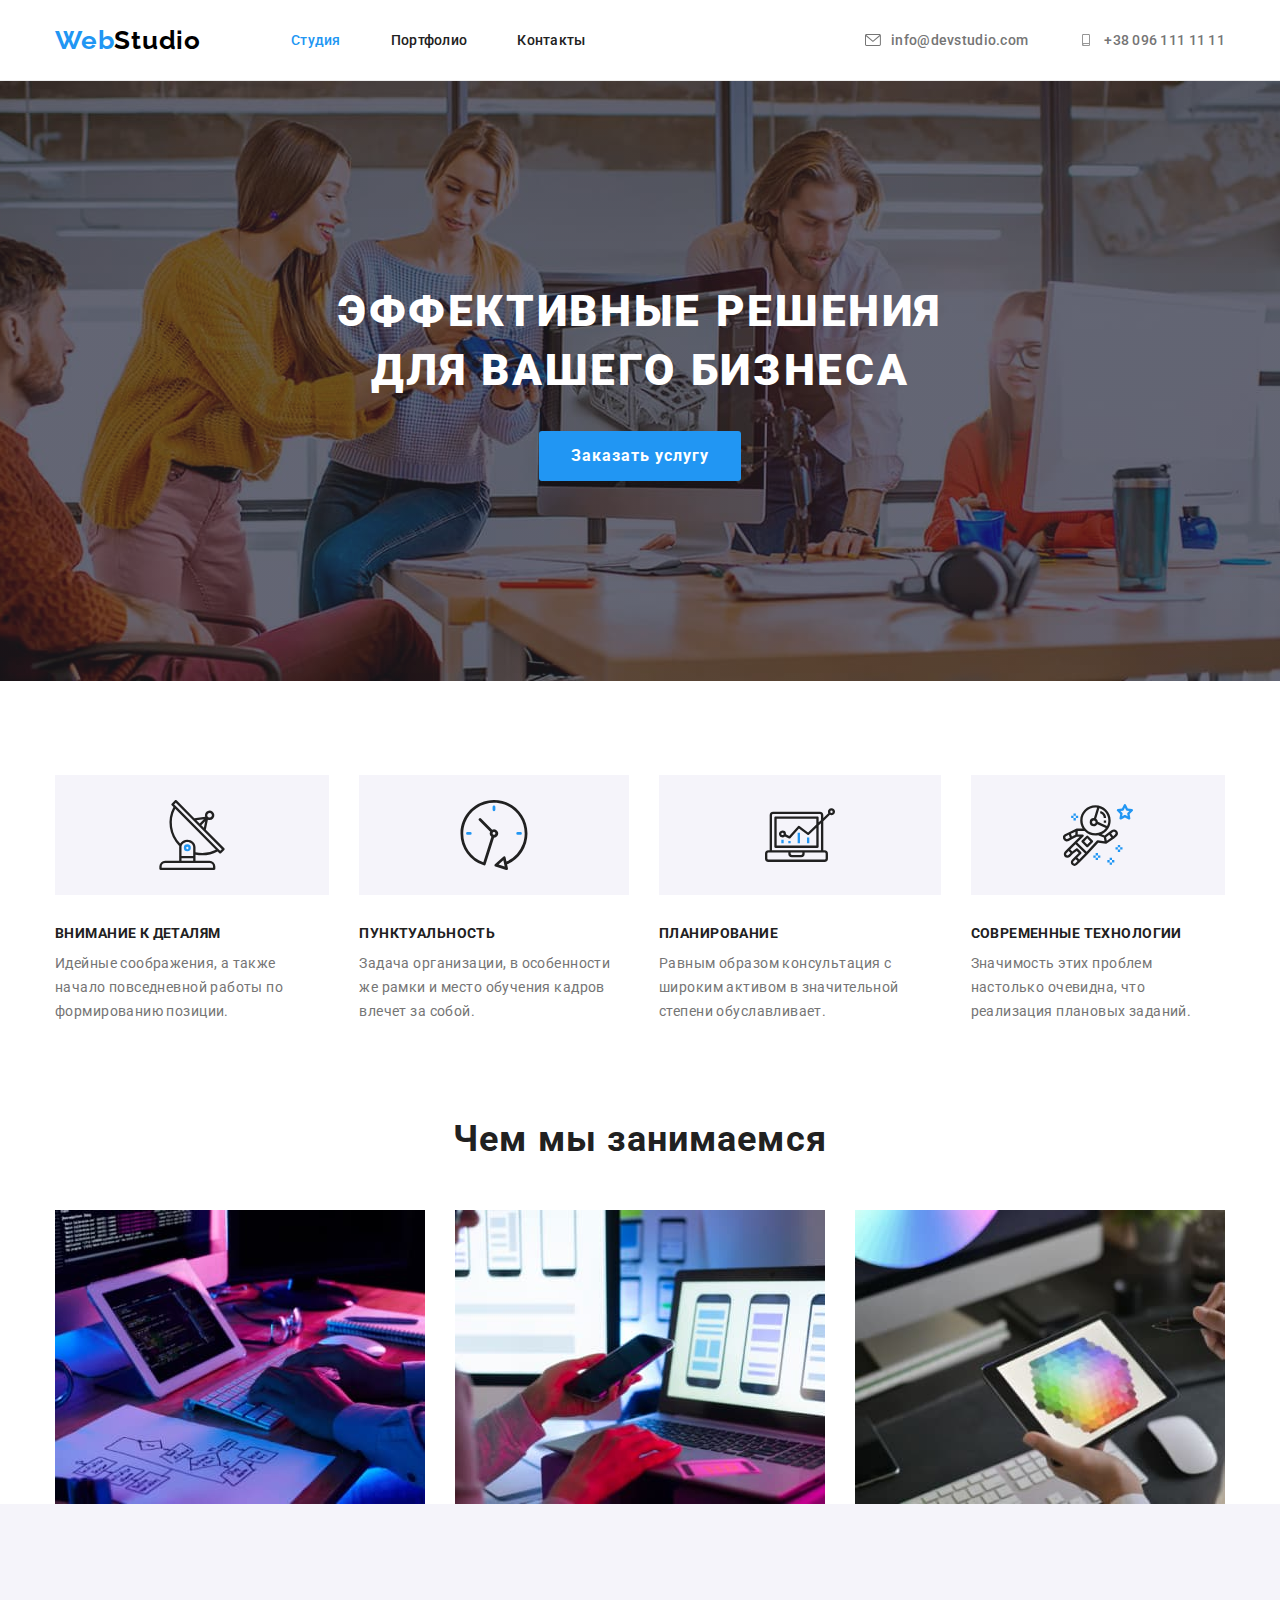
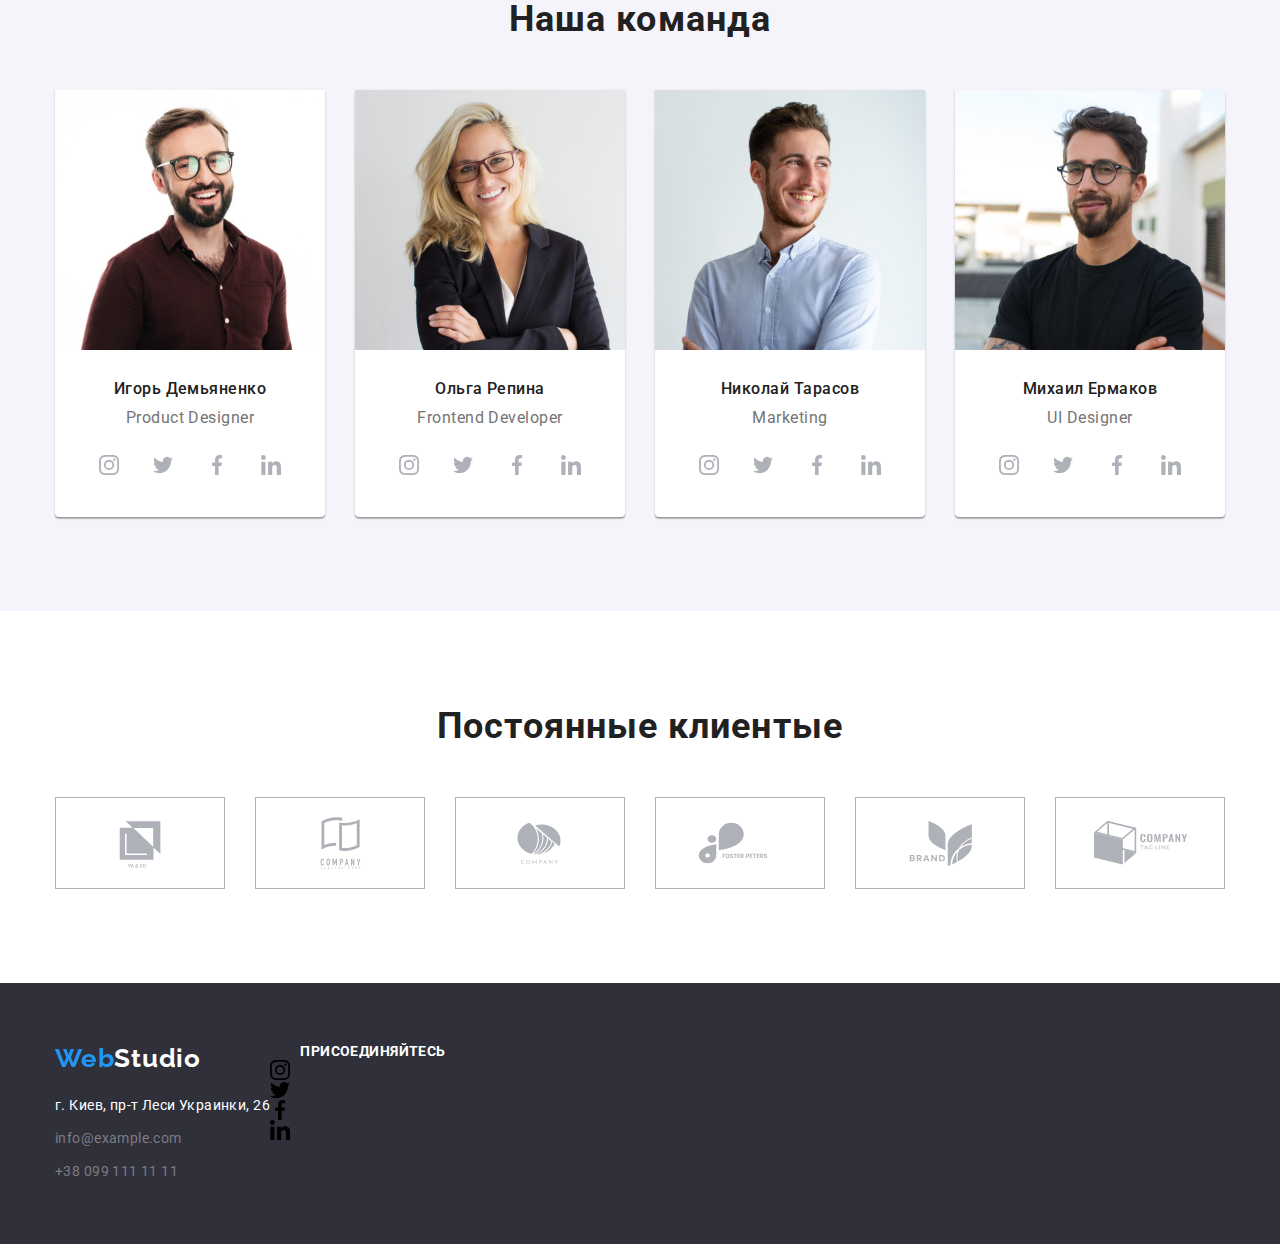
==== index.html @ 8ef7739b "/" ====
<!DOCTYPE html>
<html lang="ru">
 <head>
    <meta charset="UTF-8">
    <meta http-equiv="X-UA-Compatible" content="IE=edge">
    <meta name="viewport" content="width=device-width, initial-scale=1.0">
    <title>WebStudio 4</title>
    <link 
       href="https://fonts.googleapis.com/css2?family=Raleway:wght@700&family=Roboto:wght@400;500;700;900&display=swap" 
       rel="stylesheet">
    <link  href="https://cdnjs.cloudflare.com/ajax/libs/modern-normalize/1.1.0/modern-normalize.min.css" rel="stylesheet">
      
    <link rel="stylesheet" href="./css/style.css">
 </head>
   <body>
       <!--LOGONAV--> 
        <header class="header">
            <div class="container header-container"> 
                <nav class="nav">
                    <a class="logo" href="./index.html" lang="en">Web<span class="logo-color">Studio</span> </a>
                    <ul class="nav-list">
                        <li class="nav-item"><a href="" class="nav-link link current">Студия</a></li>
                        <li class="nav-item"><a href="./portfolio.html" class="nav-link link">Портфолио</a></li>
                        <li class="nav-item"><a href="" class="nav-link link">Контакты</a> </li>
                    </ul>
                </nav>    
                    <ul class="contact-list">
                        <li class="contact-item ">
                            <a href="mailto:info@devstudio.com" class="contact-link mail link">
                            <svg class="icon-link" >
                                <use href="./images/icon/symbol-defs.svg#icon-envelope"></use>
                            </svg>
                                 info@devstudio.com</a>
                        </li> 
                        <li class="contact-item ">
                            <a href="tel:+380961111111" class="contact-link phone link" > 
                                <svg class="icon-link">
                                    <use href="./images/icon/symbol-defs.svg#icon-smartphone"></use>
                                </svg>   
                                 +38 096 111 11 11</a>
                        </li>
                    </ul>
            </div>
        </header>
        <main>
            <!--BOX-->
            <section  class="section box">
                <h1 class="box-title">Эффективные решения <br> для вашего бизнеса</h1>
                <button type="button" class="box-button">Заказать услугу</button>   
            </section>
            <!--ПРЕТМУЩЕСТВА-->
            <section class="section">
                <div class="container"> 
                    <h2 class="visually-hidden" visually-hidden> Наши преимущества</h2>
                    <ul class="benefits-list">
                        <li class="benefits-item">
                        
                            <h3 class="benefits-title">Внимание к деталям</h3>
                            <p class="benefits-text">
                                Идейные соображения, а также начало повседневной работы по формированию позиции.
                            </p>
                        </li>
                        <li class="benefits-item">
                            <h3 class="benefits-title">Пунктуальность</h3>
                             <p class="benefits-text">
                                Задача организации, в особенности же рамки и место обучения кадров влечет за собой.
                             </p>
                        </li>
                        <li class="benefits-item">
                            <h3 class="benefits-title">Планирование</h3>
                            <p class="benefits-text">
                                    Равным образом консультация с широким активом в значительной степени обуславливает.
                            </p>
                        </li>
                        <li class="benefits-item">
                            <h3 class="benefits-title">Современные технологии</h3>
                            <p class="benefits-text">
                                    Значимость этих проблем настолько очевидна, что реализация плановых заданий.
                            </p>
                        </li>
                    </ul>
                </div> 
            </section>   
            <!--Чем мы занимаемся-->
            <section class="directions section">
                <div class="container">
                    <h2 class="directions-title">Чем мы занимаемся</h2>
                    <ul class="directions-list"> 
                        <li class="directions-item">
                            <a href="#" class="directions-link"><img src="./images/box1.jpg" alt="Работает за компютером"  width="370" height="297"></a>
                        </li>  
                        <li class="directions-item">
                            <a href="#" class="directions-link"><img src="./images/box2.jpg" alt="Выбирает дизайн мобильного приложения" width="370" height="297"></a> 
                         </li>
                        <li class="directions-item"><a href="#" class="directions-link"><img src="./images/box3.jpg" alt="Выбирает цвет в палитре" width="370" height="297"></a>
                         </li>
                     </ul>
                 </div>
            </section>   
            <!--Наша команда-->

                <section class="team section">
                    <div class="container"> 
                        <h2 class="team-title">Наша команда</h2>
                        <ul class="team-list">
                            <li class="team-item">
                                <img src="./images/productdesigner.jpg" alt="Фото Игоря Демьяненко" width="270" height="260">
                                <div class="team-item-text-container">
                                    <h3 class="team-name">Игорь Демьяненко</h3>
                                    <p class="team-position">Product Designer</p>

                                    <ul class="social-team">
                                        <li class="social-team-item" > 
                                            <a class="social-team-links" href="">
                                            <svg class="social-team-icon" width="20"  height="20">
                                                <use href="./images/icon/symbol-defs.svg#icon-instagram"> </use>
                                            </svg>
                                            </a>
                                        </li>
                                        <li class="social-team-item"> 
                                            <a class="social-team-links"  href="">
                                            <svg class="social-team-icon" width="20"  height="20">
                                                <use href="./images/icon/symbol-defs.svg#icon-twitter"> </use>
                                            </svg>
                                            </a>
                                        </li>
                                        <li class="social-team-item"> 
                                            <a class="social-team-links" href="" >
                                            <svg class="social-team-icon" width="20"  height="20">
                                                <use href="./images/icon/symbol-defs.svg#icon-facebook"> </use>
                                            </svg>
                                            </a>
                                        </li>
                                        <li class="social-team-item"> 
                                            <a class="social-team-links" href="">
                                            <svg class="social-team-icon" width="20"  height="20">
                                                <use href="./images/icon/symbol-defs.svg#icon-linkedin"> </use>
                                            </svg>
                                            </a>
                                        </li>
                                    </ul>
                                </div>
                            </li>                   
                            <li class="team-item">
                                <img src="./images/frontenddeveloper.jpg" alt="Фото Ольги Репиной" width="270" height="260">
                                <div class="team-item-text-container">
                                    <h3 class="team-name">Ольга Репина</h3>
                                    <p class="team-position">Frontend Developer</p>
                                    <ul class="social-team links">
                                        <li class="social-team-item" > 
                                            <a class="social-team-links" href="" >
                                            <svg class="social-team-icon" width="20"  height="20">
                                                <use href="./images/icon/symbol-defs.svg#icon-instagram"> </use>
                                            </svg>
                                            </a>
                                        </li>
                                        <li class="social-team-item"> 
                                            <a class="social-team-links"  href="">
                                            <svg class="social-team-icon" width="20"  height="20">
                                                <use href="./images/icon/symbol-defs.svg#icon-twitter"> </use>
                                            </svg>
                                            </a>
                                        </li>
                                        <li class="social-team-item"> 
                                            <a class="social-team-links" href="" >
                                            <svg class="social-team-icon" width="20"  height="20">
                                                <use href="./images/icon/symbol-defs.svg#icon-facebook"> </use>
                                            </svg>
                                            </a>
                                        </li>
                                        <li class="social-team-item"> 
                                            <a class="social-team-links" href="">
                                            <svg class="social-team-icon" width="20"  height="20">
                                                <use href="./images/icon/symbol-defs.svg#icon-linkedin"> </use>
                                            </svg>
                                            </a>
                                        </li>
                                    </ul>
                                </div>    
                            </li>
                            <li class="team-item">
                                <img src="./images/marketing.jpg" alt="Фото Николая Тарасова" width="270" height="260">
                                <div class="team-item-text-container">
                                    <h3 class="team-name">Николай Тарасов</h3>
                                    <p class="team-position">Marketing</p>
                                    <ul class="social-team">
                                        <li class="social-team-item" > 
                                            <a class="social-team-links" href="" >
                                            <svg class="social-team-icon" width="20"  height="20">
                                                <use href="./images/icon/symbol-defs.svg#icon-instagram"> </use>
                                            </svg>
                                            </a>
                                        </li>
                                        <li class="social-team-item"> 
                                            <a class="social-team-links"  href="">
                                            <svg class="social-team-icon" width="20"  height="20">
                                                <use href="./images/icon/symbol-defs.svg#icon-twitter"> </use>
                                            </svg>
                                            </a>
                                        </li>
                                        <li class="social-team-item"> 
                                            <a class="social-team-links" href="" >
                                            <svg class="social-team-icon" width="20"  height="20">
                                                <use href="./images/icon/symbol-defs.svg#icon-facebook"> </use>
                                            </svg>
                                            </a>
                                        </li>
                                        <li class="social-team-item"> 
                                            <a class="social-team-links" href="">
                                            <svg class="social-team-icon" width="20"  height="20">
                                                <use href="./images/icon/symbol-defs.svg#icon-linkedin"> </use>
                                            </svg>
                                            </a>
                                        </li>
                                    </ul>
                                </div>
                            </li>
                            <li class="team-item">
                                <img src="./images/uidesigner.jpg" alt="Фото Михаила Ермакова" width="270" height="260">
                                <div class="team-item-text-container">
                                    <h3 class="team-name">Михаил Ермаков</h3>
                                    <p class="team-position">UI Designer</p>
                                    <ul class="social-team links">
                                        <li class="social-team-item" > 
                                            <a class="social-team-links" href="" >
                                            <svg class="social-team-icon" width="20"  height="20">
                                                <use href="./images/icon/symbol-defs.svg#icon-instagram"> </use>
                                            </svg>
                                            </a>
                                        </li>
                                        <li class="social-team-item"> 
                                            <a class="social-team-links"  href="">
                                            <svg class="social-team-icon" width="20"  height="20">
                                                <use href="./images/icon/symbol-defs.svg#icon-twitter"> </use>
                                            </svg>
                                            </a>
                                        </li>
                                        <li class="social-team-item"> 
                                            <a class="social-team-links" href="" >
                                            <svg class="social-team-icon" width="20"  height="20">
                                                <use href="./images/icon/symbol-defs.svg#icon-facebook"> </use>
                                            </svg>
                                            </a>
                                        </li>
                                        <li class="social-team-item"> 
                                            <a class="social-team-links" href="">
                                            <svg class="social-team-icon" width="20"  height="20">
                                                <use href="./images/icon/symbol-defs.svg#icon-linkedin"> </use>
                                            </svg>
                                            </a>
                                        </li>
                                    </ul>
                                </div>
                            </li>
                        </ul>   
                    </div> 
                </section>   
            <!--Постоянные клиентые-->

                <section class="clients section">
                    <div class="container">
                        <h2 class="clients-title">Постоянные клиентые</h2>
                        <ul class="clients-list"> 
                            <li class="clients-item">
                                <a href="#" class="clients-link"><img src="" alt=""  width="" height="">
                                    <svg class="clients-team-icon" width="106"  height="60">
                                        <use href="./images/icon/symbol-defs.svg#icon-Logo1"></use>
                                    </svg>
                                </a>
                            </li>
                            <li class="clients-item">
                                <a href="#" class="clients-link"><img src="" alt=""  width="" height="">
                                    <svg class="clients-team-icon" width="106"  height="60">
                                        <use href="./images/icon/symbol-defs.svg#icon-Logo2"></use>
                                    </svg>
                                </a>
                            </li> 
                            <li class="clients-item">
                                <a href="#" class="clients-link"><img src="" alt=""  width="" height="">
                                    <svg class="clients-team-icon" width="106"  height="60">
                                        <use href="./images/icon/symbol-defs.svg#icon-Logo3"></use>
                                    </svg>
                                </a>
                            </li> 
                            <li class="clients-item">
                                <a href="#" class="clients-link"><img src="" alt=""  width="" height="">
                                    <svg class="clients-team-icon" width="106"  height="60">
                                        <use href="./images/icon/symbol-defs.svg#icon-Logo4"></use>
                                    </svg>
                                </a>
                            </li> 
                            <li class="clients-item">
                                <a href="#" class="clients-link"><img src="" alt=""  width="" height="">
                                    <svg class="clients-team-icon" width="106"  height="60">
                                        <use href="./images/icon/symbol-defs.svg#icon-Logo5"></use>
                                    </svg>
                                </a>
                            </li> 
                            <li class="clients-item">
                                <a href="#" class="clients-link"><img src="" alt=""  width="" height="">
                                    <svg class="clients-team-icon" width="106"  height="60">
                                        <use href="./images/icon/symbol-defs.svg#icon-Logo6"></use>
                                    </svg>
                                </a>
                            </li>   
                         </ul>
                     </div>
                </section>   
        </main>
        <!--footer-->
        <footer class="footer">
            <div class="footer-container container"> 
                <div class="footer-position">
                    <a class="footer-logo"  href="./index.html" lang="en" >Web<span class="footer-color">Studio</span></a> 
                    <address class="address">
                        <ul class="address-list">
                            <li class="address-item">
                                <a href="https://www.google.com.ua/maps/place/%D0%B1%D1%83%D0%BB.+%D0%9B%D0%B5%D1%81%D0%B8+%D0%A3%D0%BA%D1%80%D0%B0%D0%B8%D0%BD%D0%BA%D0%B8,+26,+%D0%9A%D0%B8%D0%B5%D0%B2,+02000/@50.4265807,30.5361971,17z/data=!3m1!4b1!4m5!3m4!1s0x40d4cf0e033ecbe9:0x57a4dffefec77da0!8m2!3d50.4265807!4d30.5383858?hl=ru" 
                                    target="_blank" class="footer-address">г. Киев, пр-т Леси Украинки, 26</a>
                                </li>
                            <li class="address-item">
                                <a href="mailto:info@example.com" class="footer-link">info@example.com</a>
                            </li>
                            <li class="address-item">
                                <a href="tel:+3809911111111" class="footer-link">+38 099 111 11 11</a>
                            </li>
                        </ul>
                    </address>
                </div>
                <div class="footer-social-list">
                    <h3 class="footer-title">присоединяйтесь</h3>
                    <ul class="footer-social">
                        <li class="footer-social-item"> 
                            <a class="footer-social-link" href="">
                            <svg class="footer-social-icon" width="20"  height="20">
                                <use href="./images/icon/symbol-defs.svg#icon-instagram"> </use>
                            </svg>
                            </a>
                        </li>
                        <li class="footer-social-item"> 
                            <a class="footer-social-link" href="">
                            <svg class="footer-social-icon" width="20"  height="20">
                                <use href="./images/icon/symbol-defs.svg#icon-twitter"> </use>
                            </svg>
                            </a>
                        </li>
                        <li class="footer-social-item"> 
                            <a class="footer-social-link" href="">
                            <svg class="footer-social-icon" width="20"  height="20">
                                <use href="./images/icon/symbol-defs.svg#icon-facebook"> </use>
                            </svg>
                            </a>
                        </li>
                        <li class="footer-social-item"> 
                            <a class="footer-social-link" href="">
                            <svg class="footer-social-icon" width="20"  height="20">
                                <use href="./images/icon/symbol-defs.svg#icon-linkedin"> </use>
                            </svg>
                            </a>
                        </li>
                    </ul>
                </div>
            </div> 
          

        </footer>
   </body>
</html>
---- css/style.css ----
:root {
    --primary-text-color: #757575;
    --title-text-color: #212121;
    --accent-color: #2196F3;
    --color-logo: #000000;
    --color-background: #2F303A;
    --color-footer-contact: #FFFFFF60;
    --background-button-member: #F5F4FA;
    --primary-color-white: #FFFFFF;
    --color-box-button: #188CEB;

}

/*reset*/
h1,
h2,
h3,
h4,
h5,
h6,
p {
    margin-top: 0;
    margin-bottom: 0;
}

/* Container */

.container {
    width: 1200px;
    padding: 0 15px;
    margin: 0 auto;
}
body {
    font-family: roboto, sans-serif;
    min-width: 1200px;
}

ul {
    list-style: none;
    padding: 0;
    margin: 0;
}

img {
    display: block;
    max-width: 100%;
    height: auto;
}

/* LOGO*/
/* NAV*/
.logo {
    color: var(--accent-color);
    font-family: Raleway, cursive;
    font-weight: 700;
    font-size: 26px;
    line-height: 1.17;
    text-decoration: none;
    text-transform: none;
    letter-spacing: 0.03em;
}
.logo-color {
    color: var(--color-logo);
}
.header {
    border-bottom: 1px solid #ececec;
}
.header-container{
    display: flex;
    justify-content: center;
}
.nav,
.nav-list,
.contact-list {
    display: flex;
    align-items: center;
}
/*.nav-list .nav-item:not(:last-child){
    margin-right: 50px;
}*/
.nav-list .nav-item+.nav-item {
    margin-left: 50px;
}
.nav-list {
    margin-left: 90px;
}
.contact-item+.contact-item{
   margin-left: 50px;
}
.contact-list{
   margin-left: auto;
}

.nav-item a{
    display: block;
    padding-top: 32px;
    padding-bottom: 32px;
}
.link {
    color: var(--title-text-color);
    font-weight: 500;
    font-size: 14px;
    line-height: 1.17;
    text-decoration: none;
    text-transform: none;
    letter-spacing: 0.02em;
}
.link:hover,
.link:focus {
    color: var(--accent-color);
}
.nav-list .link.current {
    color: var(--accent-color);
}
.contact-link {
    color: var(--primary-text-color);
    font-weight: 500;
    font-size: 14px;
    line-height: 1.17;
    text-decoration: none;
    text-transform: none;
    letter-spacing: 0.02em;
}
.contact-link:hover,
.contact-link:focus {
    color: var(--accent-color);
}

.icon-link{
    width: 16px;
    height: 12px;
    fill: currentColor;
    margin-right: 10px;
   /* color: var(--accent-color);*/
}
.contact-link.mail,
.contact-link.phone {
    display: flex;
    color: var(--primary-text-color);
    align-items: center;
}
.contact-link:hover,
.contact-link:focus {
    color: var(--accent-color); 
}
.link.contact-link:focus,
.link.contact-link::after{
    color: var(--accent-color);
    cursor: pointer;
    fill: currentColor;
}


/*----BOX ------*/

.box {
    display: flex;
    flex-direction: column;
    justify-content: center;
    align-items: center;
    text-align: center;
    height: 600px;
   /*---Размещение картинки под фоном--*/
    max-width: 1600px;
    background-image: linear-gradient( to right, rgba(47, 48, 58, 0.4), rgba(47, 48, 58, 0.4)),
    url(../images/officebackground\ .jpg);
    background-repeat: no-repeat;
    background-position: center;
    background-size: cover;
    
}
.box-title {
    width: 696px;
    margin-bottom: 30px;

    color: var(--primary-color-white);
    font-weight: 900;
    font-size: 44px;
    line-height: 1.36;
    text-align: center;
    text-transform: uppercase;
    letter-spacing: 0.06em;
}    
.box-button {
     display: flex;

    color: var(--primary-color-white);
    background-color: var(--accent-color);
    font-family: Roboto,
    sans-serif;
    font-weight: 700;
    font-size: 16px;
    line-height: 1.88;
    cursor: pointer;
    text-transform: none;
    letter-spacing: 0.06em;
    border: 0px;
    border-radius: 3px;

    padding: 10px 32px;
}
.box-button:hover,
.box-button:focus {
    background-color: var(--color-box-button);
}


/* ПРЕТМУЩЕСТВА*/

.benefits-title {
    color: var(--title-text-color);
    font-weight: 700;
    font-size: 14px;
    line-height: 1.17;
    text-transform: uppercase;
    letter-spacing: 0.03em;
    margin-bottom: 10px;
}
.benefits-text {
    color: var(--primary-text-color);
    font-size: 14px;
    line-height: 1.71;
    text-transform: none;
    letter-spacing: 0.03em;
}
.benefits-list{
    display: flex;
}
.benefits-list .benefits-item+.benefits-item {
    margin-left: 30px;
}
.section {
    padding-top: 94px;
    padding-bottom: 94px; 
}
/* скрытый заголовок*/
.visually-hidden {
    position: absolute;
    width: 1px;
    height: 1px;
    margin: -1px;
    padding: 0;
    overflow: hidden;
    border: 0;
    clip: rect(0 0 0 0);
}

/* ИКОНКИ размещение. */
  
.benefits-item::before{
    display: block;
    content: "";
    height: 120px;
    margin-bottom: 30px;
    background-size: 70px 70px;
    background-repeat: no-repeat;
    background-position: center;
    background-color: #F5F4FA;
}

.benefits-item:nth-child(1)::before{
    background-image: url(../images/icon/antenna.svg);
}
.benefits-item:nth-child(2)::before{
    background-image: url(../images/icon/clock.svg);
}
.benefits-item:nth-child(3)::before{
    background-image: url(../images/icon/diagram.svg);
}
.benefits-item:nth-child(4)::before{
    background-image: url(../images/icon/astronaut.svg);
}

/* Чем мы занимаемся----------*/

.directions-title{
     color: var(--title-text-color);
     font-weight: 700;
     font-size: 36px;
     line-height: 1.17;
     text-align: center;
     text-transform: none;
     letter-spacing: 0.03em;
}
.directions-list{
    display: flex;
    padding-top: 50px;
}
.directions-item+.directions-item{
    margin-left: 30px;
}
.directions.section{
    padding-top: 0; 
    padding-bottom: 0;
}

/*Наша команда----------------*/

.team-list{
    display: flex;
    margin-top: 50px;
}
.team-item-text-container{
    padding: 30px 0;
}
.team-title {
    color: var(--title-text-color);
    font-weight: 700;
    font-size: 36px;
    line-height: 1.17;
    text-align: center;
    text-transform: none;
    letter-spacing: 0.03em;
}
.team {
    background-color: var(--background-button-member);

    /*outline: 2px solid red;
    background-color: coral;*/
}
.team-item {
    background-color: var(--primary-color-white);
    box-shadow: 0px 1px 3px rgba(0, 0, 0, 0.12),
    0px 1px 1px rgba(0, 0, 0, 0.14),
    0px 2px 1px rgba(0, 0, 0, 0.2);
    border-radius: 0px 0px 4px 4px;
}
.team-item+.team-item{
    margin-left: 30px;
}
.team-name {
    color: var(--title-text-color);
    font-weight: 500;
    font-size: 16px;
    line-height: 1.17;
    text-align: center;
    text-transform: none;
    letter-spacing: 0.03em;
}
.team-position {
    margin-top: 10px;

    color: var(--primary-text-color);
    font-size: 16px;
    line-height: 1.17;
    text-align: center;
    text-transform: none;
    letter-spacing: 0.03em;
}
/* Иконки соцсети*/
.social-team{
  display: flex; 
  justify-content: center; 
  margin-top: 16px;
}
.social-team-icon{
    fill:  #AFB1B8;
}
.social-team-links{
    display: flex;
    align-items: center;
    justify-content: center;
    width: 44px;
    height: 44px;
    background-color: transparent;
    border-radius: 50%;
}
.social-team-links:hover,
.social-team-links:focus{
    background-color: var(--color-box-button);
}
.social-team-links:hover .social-team-icon,
.social-team-links:focus .social-team-icon{
    fill: var( --primary-color-white);
}
.social-team-item+.social-team-item{
    margin-left: 10px;
}
/*.social-team{    второй вариант
    display: flex;
    justify-content: center;
}
.social-team-item{
    margin-top: 16px;
}
.social-team-item+.social-team-item{
    margin-left: 9px;
}
.social-team-links{
    display: flex;
    align-items: center;
    justify-content: center; 
    width: 44px;
    height: 44px;
    border-radius: 50%;
    color: #AFB1B8; 
}
.social-team-icon{
    fill: currentColor;
}
.social-team-links:hover,
.social-team-links:focus  {  
   background-color: var(--color-box-button);
   color: #FFFFFF;
}*/

/*Постоянные клиентые*/

.clients-title{
    color: var(--title-text-color);
    font-weight: 700;
    font-size: 36px;
    line-height: 1.17;
    text-align: center;
    text-transform: none;
    letter-spacing: 0.03em;
}
.clients-list{
    display: flex;
    justify-content: space-between;
    margin-top: 50px;
}
.clients-item{
    width: 170px;
    height: 92px;
    border: 1px  solid #AFB1B8;
    cursor: pointer;
}
.clients-team-icon{
    margin: 16px 32px;
    fill: currentColor;
    fill:  #AFB1B8;
 }
 .clients-item:hover,
 .clients-item:focus{
  border-color: var(--color-box-button);
 }
 .clients-item:hover .clients-team-icon,
 .clients-item:focus .clients-team-icon{
   fill: var(--color-box-button);
 }

/*footer*/

.footer {
    background-color: var(--color-background);
    padding: 60px 0;
}
.address{
    margin-top: 20px;
}
.address-list{
    display: flex;
    flex-direction: column;
} 
.address-item+.address-item{
    margin-top: 9px;
}
.footer-logo {
    color: var(--accent-color);
    font-family: Raleway;
    font-weight: 700;
    font-size: 26px;
    line-height: 1.17;
    text-decoration: none;
    text-transform: none;
    letter-spacing: 0.03em;
}
.footer-color {
    color: var(--primary-color-white);
}
.footer-address {
    color: var(--primary-color-white);
    font-style: normal;
    font-size: 14px;
    line-height: 1.71;
    text-decoration: none;
    text-transform: none;
    letter-spacing: 0.03em;
}
.footer-link {
    color: var(--color-footer-contact);
    font-style: normal;
    font-size: 14px;
    line-height: 1.71;
    text-decoration: none;
    text-transform: none;
    letter-spacing: 0.03em;
}
/* ФУТЕР СОЦИАЛЬНЫЕ СЕТИ */

.footer-title{
    color: var(--primary-color-white);
    font-style: normal;
    font-weight: 700;
    font-size: 14px;
    line-height: 1.17;
    text-transform: uppercase;
    letter-spacing: 0.03em;
    text-align: center;
}
.footer-social-list{
    width: 206px;
    height: 80px;
}
.footer-social-item{
    display: flex;
}
.footer-social-link{
    display: flex;
}
.footer-container{
    display: flex;
}




/* Портфолио---------*/

.filter-list{
    display: flex;
    justify-content: center;

    margin-bottom: 50px;
}
.section {
    padding-top: 94px;
    padding-bottom: 94px;

     /*outline: 2px solid red;
    background-color: coral;*/
}
.filter-list-item+.filter-list-item {
    margin-left: 8px;
}
.filter-button {
    margin: 0 auto;
    border-radius: 4px ;
    padding: 6px 22px;
    
    transition-property: background-color;
    transition-duration: 1s;
    transition-delay: 0s, 1s;

    font-family: Roboto,sans-serif;
    color: var(--title-text-color);
    background-color: var(--background-button-member);
    font-weight: 500;
    font-size: 16px;
    line-height: 1.63;
    letter-spacing: 0.03em;
    text-align: center;
    cursor: pointer;
    text-transform: none;
    font-family: inherit;
    border: transparent;
}
.filter-button:hover,
.filter-button:focus {
    background-color: var(--accent-color);
    color: var(--primary-color-white);
}

/*projects-list*/

.projects-list{
    display: flex;
    flex-wrap: wrap;
    margin: -15px;
    
}
/*Тени*/
.projects-list-item{
    margin: 15px;
    flex-basis: calc((100% - 90px) / 3);
   
}
.projects-list-item:hover{
    box-shadow: 10px 10px 10px -5px #EEEEEE;
}
.projects-list-title {
    color: var(--title-text-color);
    font-weight: 700;
    font-size: 18px;
    line-height: 2;
    letter-spacing: 0.06em;
    text-transform: none;
    text-decoration: none;

    margin-bottom: 4px;
}
.projects-list-text {
    color: var(--primary-text-color);
    font-size: 16px;
    line-height: 1.88;
    letter-spacing: 0.03em;
    text-transform: none;
}
.projects-link{
     text-transform: none;
     text-decoration: none;
}
.projects-title-text-container{
   padding: 20px 24px; 
   border-right: 1px solid #ececec;
   border-bottom: 1px solid #ececec;
   border-left: 1px solid #ececec;
  
}
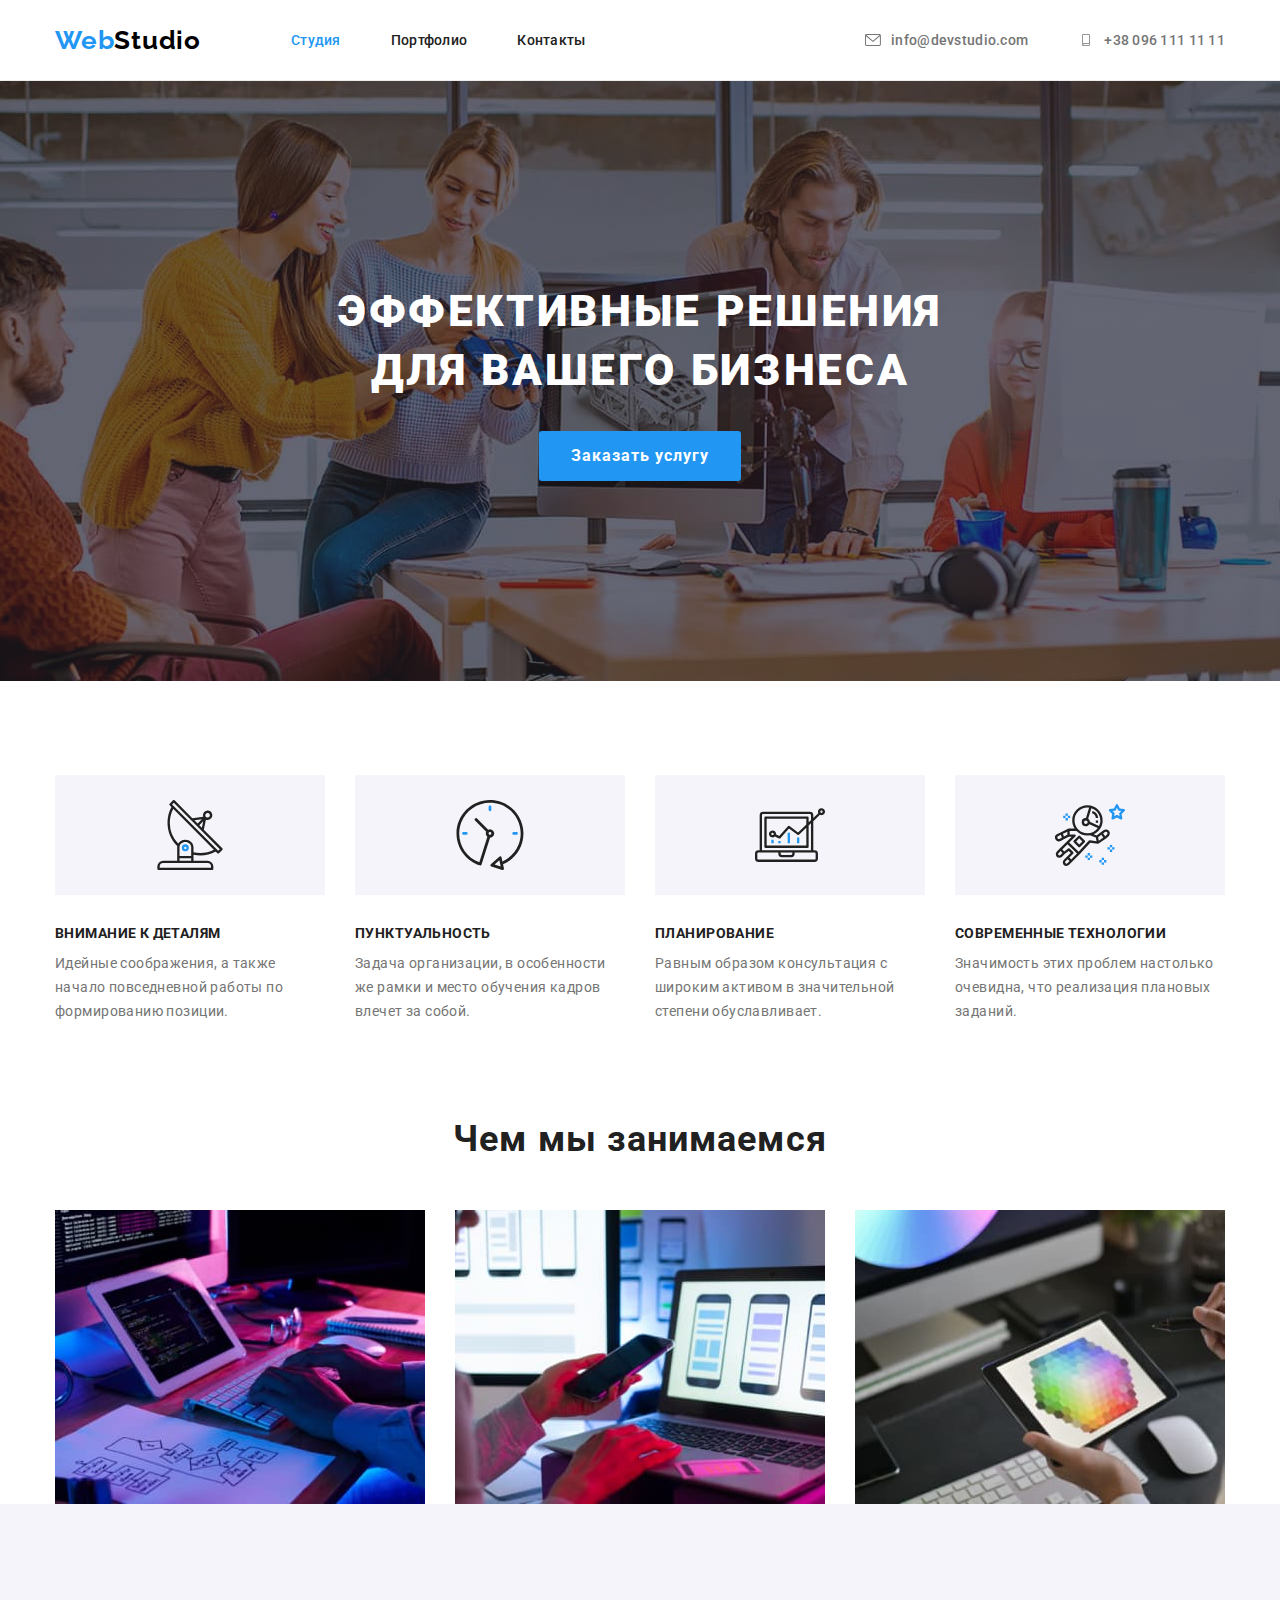
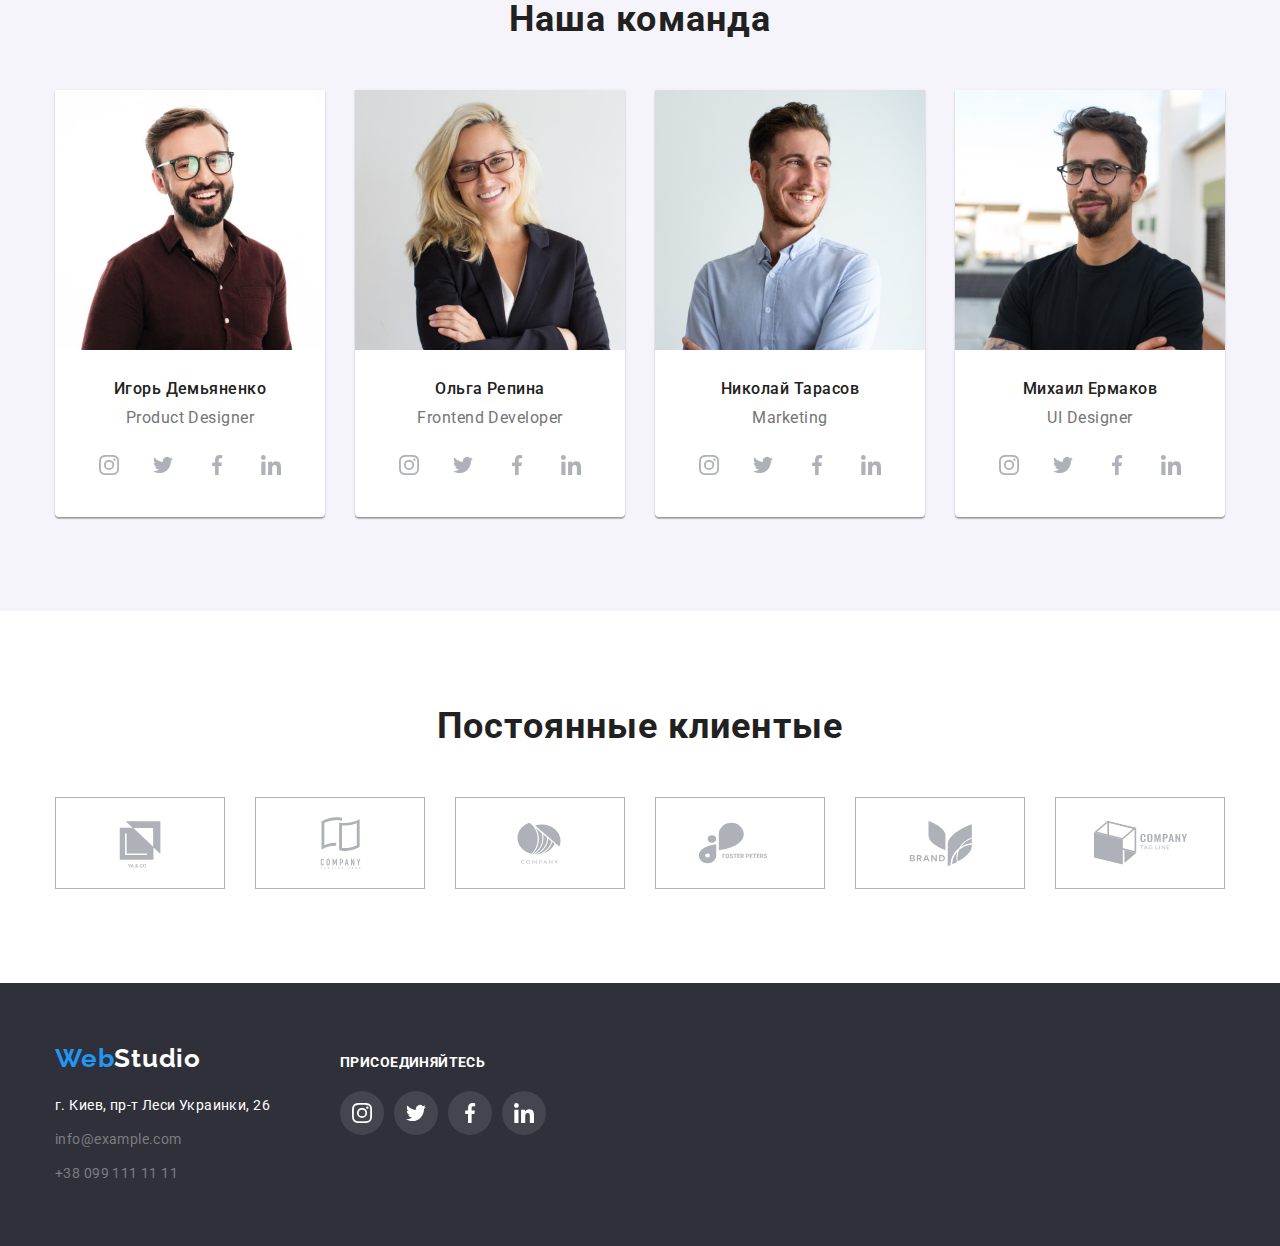
==== commit e62f29b0: "a happy ending" ====
--- a/index.html
+++ b/index.html
@@ -54,25 +54,68 @@
                     <h2 class="visually-hidden" visually-hidden> Наши преимущества</h2>
                     <ul class="benefits-list">
                         <li class="benefits-item">
-                        
+
+                            <ul class="benefits-icon-list">
+                                <li class="benefits-icon-item" > 
+                                    <a class="benefits-link" href="">
+                                        <svg class="benefits-icon" width="70"  height="70">
+                                            <use href="./images/icon/symbol-defs.svg#icon-antenna"> </use>
+                                        </svg>
+                                    </a>
+                                </li>
+                            </ul>
+
                             <h3 class="benefits-title">Внимание к деталям</h3>
                             <p class="benefits-text">
                                 Идейные соображения, а также начало повседневной работы по формированию позиции.
                             </p>
                         </li>
                         <li class="benefits-item">
+
+                            <ul class="benefits-icon-list">
+                                <li class="benefits-icon-item" > 
+                                    <a class="benefits-link" href="">
+                                        <svg class="benefits-icon" width="70"  height="70">
+                                            <use href="./images/icon/symbol-defs.svg#icon-clock"> </use>
+                                        </svg>
+                                    </a>
+                                </li>
+                            </ul>
+
                             <h3 class="benefits-title">Пунктуальность</h3>
                              <p class="benefits-text">
                                 Задача организации, в особенности же рамки и место обучения кадров влечет за собой.
                              </p>
                         </li>
                         <li class="benefits-item">
+
+                            <ul class="benefits-icon-list">
+                                <li class="benefits-icon-item" > 
+                                    <a class="benefits-link" href="">
+                                        <svg class="benefits-icon" width="70"  height="70">
+                                            <use href="./images/icon/symbol-defs.svg#icon-diagram"> </use>
+                                        </svg>
+                                    </a>
+                                </li>
+                            </ul>
+
                             <h3 class="benefits-title">Планирование</h3>
                             <p class="benefits-text">
                                     Равным образом консультация с широким активом в значительной степени обуславливает.
                             </p>
                         </li>
                         <li class="benefits-item">
+
+                            <ul class="benefits-icon-list">
+                                <li class="benefits-icon-item" > 
+                                    <a class="benefits-link" href="">
+                                        <svg class="benefits-icon" width="70"  height="70">
+                                            <use href="./images/icon/symbol-defs.svg#icon-astronaut"> </use>
+                                        </svg>
+                                    </a>
+                                </li>
+                            </ul>
+
                             <h3 class="benefits-title">Современные технологии</h3>
                             <p class="benefits-text">
                                     Значимость этих проблем настолько очевидна, что реализация плановых заданий.
--- a/css/style.css
+++ b/css/style.css
@@ -222,6 +222,7 @@
     line-height: 1.71;
     text-transform: none;
     letter-spacing: 0.03em;
+    max-width: 270px;
 }
 .benefits-list{
     display: flex;
@@ -246,8 +247,19 @@
 }
 
 /* ИКОНКИ размещение. */
-  
-.benefits-item::before{
+
+.benefits-icon{
+ margin: 25px 100px;
+}
+
+.benefits-icon-item{
+    width: 270px;
+    height: 120px;
+    background-color: #F5F4FA;
+    margin-bottom: 30px;
+}
+  /* Второй вариант через :before*/
+/*.benefits-item::before{
     display: block;
     content: "";
     height: 120px;
@@ -257,7 +269,6 @@
     background-position: center;
     background-color: #F5F4FA;
 }
-
 .benefits-item:nth-child(1)::before{
     background-image: url(../images/icon/antenna.svg);
 }
@@ -269,7 +280,7 @@
 }
 .benefits-item:nth-child(4)::before{
     background-image: url(../images/icon/astronaut.svg);
-}
+}*/
 
 /* Чем мы занимаемся----------*/
 
@@ -348,6 +359,7 @@
     letter-spacing: 0.03em;
 }
 /* Иконки соцсети*/
+
 .social-team{
   display: flex; 
   justify-content: center; 
@@ -371,7 +383,7 @@
 }
 .social-team-links:hover .social-team-icon,
 .social-team-links:focus .social-team-icon{
-    fill: var( --primary-color-white);
+    fill: var(--primary-color-white);
 }
 .social-team-item+.social-team-item{
     margin-left: 10px;
@@ -401,7 +413,7 @@
 .social-team-links:hover,
 .social-team-links:focus  {  
    background-color: var(--color-box-button);
-   color: #FFFFFF;
+   color: var(--primary-color-white);
 }*/
 
 /*Постоянные клиентые*/
@@ -454,7 +466,7 @@
     flex-direction: column;
 } 
 .address-item+.address-item{
-    margin-top: 9px;
+    margin-top: 10px;
 }
 .footer-logo {
     color: var(--accent-color);
@@ -499,19 +511,45 @@
     letter-spacing: 0.03em;
     text-align: center;
 }
+
+.footer-social{
+    display: flex; 
+    justify-content: center; 
+    margin-top: 20px;
+}
+.footer-social-link{
+    display: flex;
+    align-items: center;
+    justify-content: center;
+    width: 44px;
+    height: 44px;
+    background-color: transparent;
+    border-radius: 50%;
+    background-color: rgba(255, 255, 255, 0.1);
+}
+.footer-container{
+    display: flex;
+}
+.footer-title{
+    display: flex;
+}
+.footer-social-item+.footer-social-item{
+    margin-left: 10px;
+}
 .footer-social-list{
-    width: 206px;
-    height: 80px;
-}
-.footer-social-item{
-    display: flex;
-}
-.footer-social-link{
-    display: flex;
+    margin-left: 70px;
 }
 .footer-container{
-    display: flex;
-}
+    align-items: baseline;
+} 
+.footer-social-icon{
+    fill: var(--primary-color-white);
+}
+.footer-social-link:hover,
+.footer-social-link:focus{
+    background-color: var(--accent-color);
+}
+
 
 
 
@@ -540,9 +578,7 @@
     padding: 6px 22px;
     
     transition-property: background-color;
-    transition-duration: 1s;
-    transition-delay: 0s, 1s;
-
+  
     font-family: Roboto,sans-serif;
     color: var(--title-text-color);
     background-color: var(--background-button-member);
@@ -560,6 +596,9 @@
 .filter-button:focus {
     background-color: var(--accent-color);
     color: var(--primary-color-white);
+
+    box-shadow: 0 2px 2px 0 #000000, 
+    0 1px 2px 0 #000000;
 }
 
 /*projects-list*/
@@ -576,8 +615,10 @@
     flex-basis: calc((100% - 90px) / 3);
    
 }
-.projects-list-item:hover{
-    box-shadow: 10px 10px 10px -5px #EEEEEE;
+.projects-link:hover{
+    display: block;
+    box-shadow: 1px 4px 6px 0 #000000, 
+    0 4px 4px 0 #000000;
 }
 .projects-list-title {
     color: var(--title-text-color);
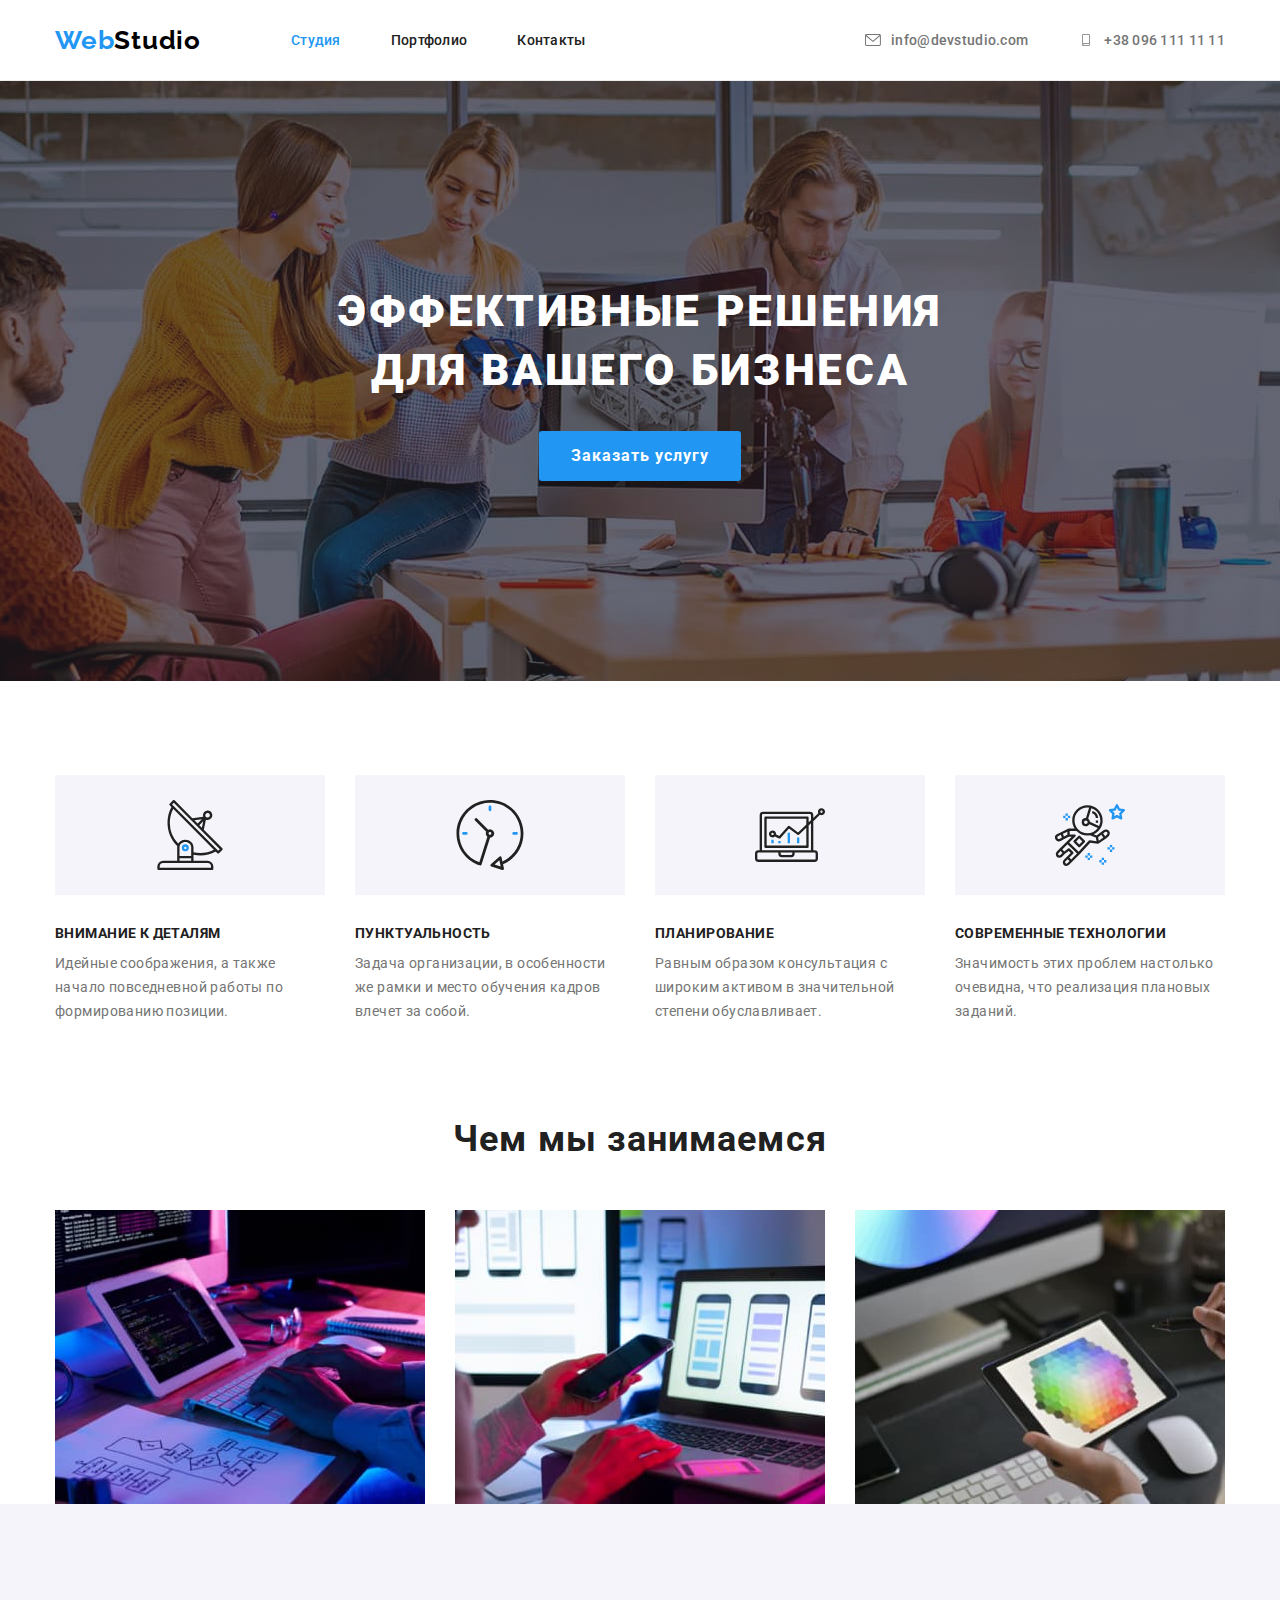
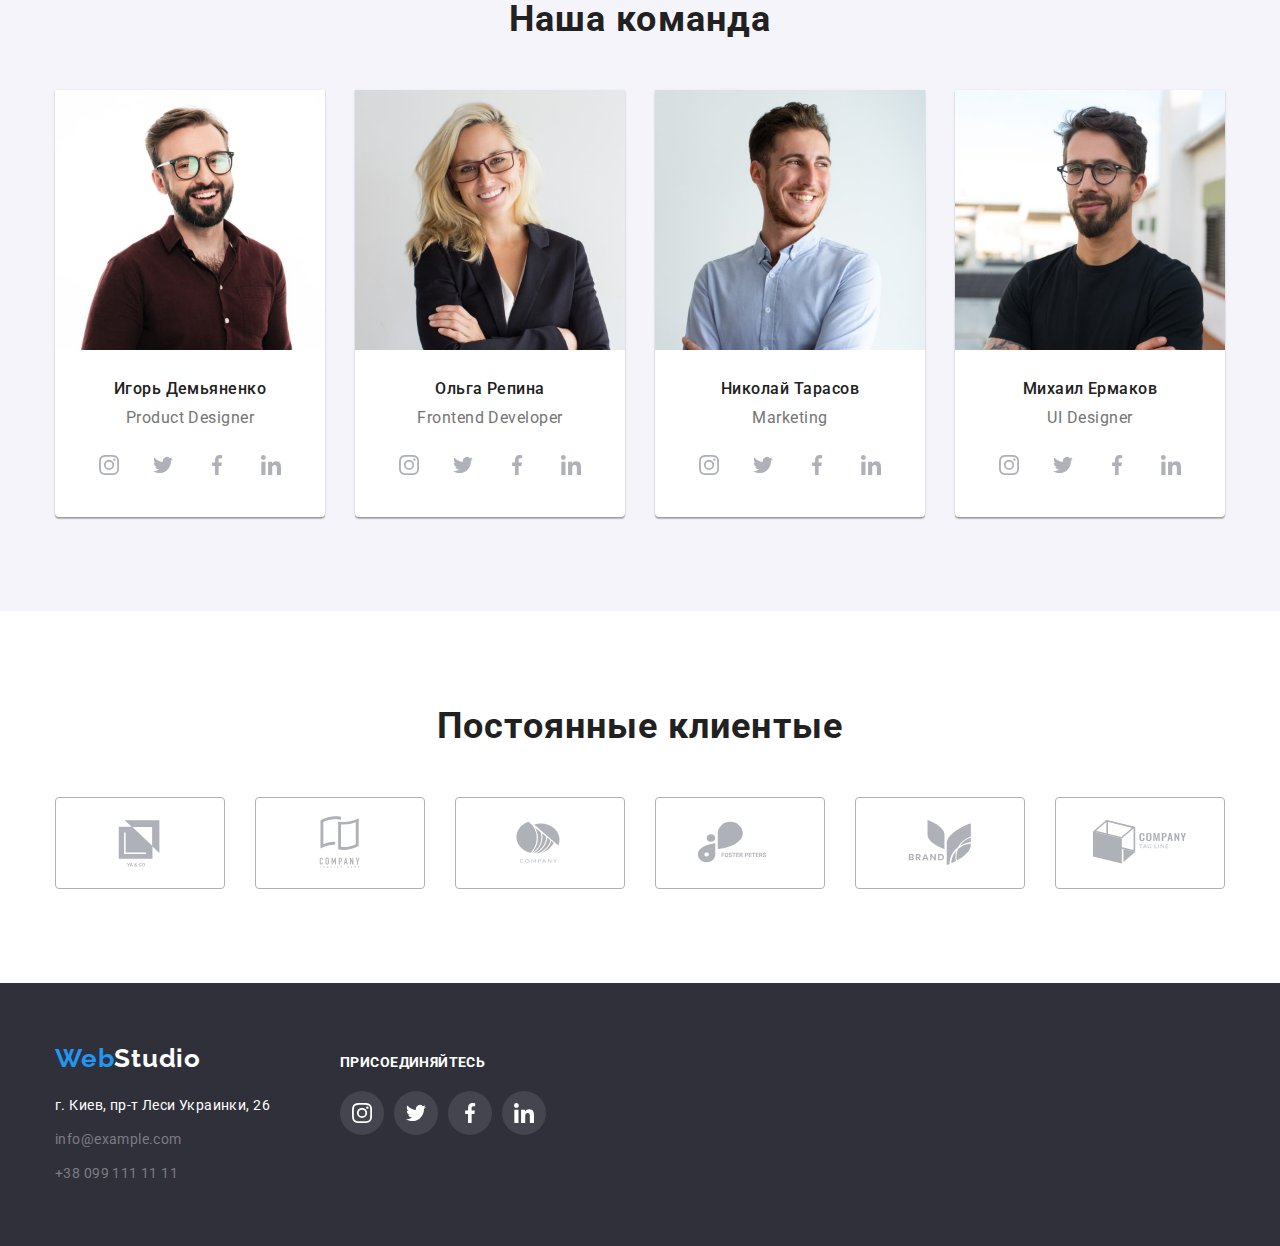
==== commit b954c2c2: "постоянные клиенты" ====
--- a/index.html
+++ b/index.html
@@ -23,18 +23,19 @@
                         <li class="nav-item"><a href="./portfolio.html" class="nav-link link">Портфолио</a></li>
                         <li class="nav-item"><a href="" class="nav-link link">Контакты</a> </li>
                     </ul>
-                </nav>    
+                </nav>   
+
                     <ul class="contact-list">
                         <li class="contact-item ">
                             <a href="mailto:info@devstudio.com" class="contact-link mail link">
-                            <svg class="icon-link" >
+                            <svg class="icon-link"  width="16"  height="12">
                                 <use href="./images/icon/symbol-defs.svg#icon-envelope"></use>
                             </svg>
                                  info@devstudio.com</a>
                         </li> 
                         <li class="contact-item ">
                             <a href="tel:+380961111111" class="contact-link phone link" > 
-                                <svg class="icon-link">
+                                <svg class="icon-link" width="10"  height="16">
                                     <use href="./images/icon/symbol-defs.svg#icon-smartphone"></use>
                                 </svg>   
                                  +38 096 111 11 11</a>
@@ -44,7 +45,7 @@
         </header>
         <main>
             <!--BOX-->
-            <section  class="section box">
+            <section  class="box">
                 <h1 class="box-title">Эффективные решения <br> для вашего бизнеса</h1>
                 <button type="button" class="box-button">Заказать услугу</button>   
             </section>
@@ -54,68 +55,44 @@
                     <h2 class="visually-hidden" visually-hidden> Наши преимущества</h2>
                     <ul class="benefits-list">
                         <li class="benefits-item">
-
-                            <ul class="benefits-icon-list">
-                                <li class="benefits-icon-item" > 
-                                    <a class="benefits-link" href="">
-                                        <svg class="benefits-icon" width="70"  height="70">
-                                            <use href="./images/icon/symbol-defs.svg#icon-antenna"> </use>
-                                        </svg>
-                                    </a>
-                                </li>
-                            </ul>
-
+                            <div class="benefits-link" >
+                                <svg class="benefits-icon" width="70"  height="70">
+                                    <use href="./images/icon/symbol-defs.svg#icon-antenna"> </use>
+                                 </svg>
+                            </div>
                             <h3 class="benefits-title">Внимание к деталям</h3>
                             <p class="benefits-text">
                                 Идейные соображения, а также начало повседневной работы по формированию позиции.
                             </p>
                         </li>
                         <li class="benefits-item">
-
-                            <ul class="benefits-icon-list">
-                                <li class="benefits-icon-item" > 
-                                    <a class="benefits-link" href="">
-                                        <svg class="benefits-icon" width="70"  height="70">
-                                            <use href="./images/icon/symbol-defs.svg#icon-clock"> </use>
-                                        </svg>
-                                    </a>
-                                </li>
-                            </ul>
-
+                            <div class="benefits-link" >
+                                <svg class="benefits-icon" width="70"  height="70">
+                                    <use href="./images/icon/symbol-defs.svg#icon-clock"> </use>
+                                 </svg>
+                            </div>
                             <h3 class="benefits-title">Пунктуальность</h3>
                              <p class="benefits-text">
                                 Задача организации, в особенности же рамки и место обучения кадров влечет за собой.
                              </p>
                         </li>
                         <li class="benefits-item">
-
-                            <ul class="benefits-icon-list">
-                                <li class="benefits-icon-item" > 
-                                    <a class="benefits-link" href="">
-                                        <svg class="benefits-icon" width="70"  height="70">
-                                            <use href="./images/icon/symbol-defs.svg#icon-diagram"> </use>
-                                        </svg>
-                                    </a>
-                                </li>
-                            </ul>
-
+                            <div class="benefits-link" >
+                                <svg class="benefits-icon" width="70"  height="70">
+                                    <use href="./images/icon/symbol-defs.svg#icon-diagram"> </use>
+                                 </svg>
+                            </div>
                             <h3 class="benefits-title">Планирование</h3>
                             <p class="benefits-text">
                                     Равным образом консультация с широким активом в значительной степени обуславливает.
                             </p>
                         </li>
                         <li class="benefits-item">
-
-                            <ul class="benefits-icon-list">
-                                <li class="benefits-icon-item" > 
-                                    <a class="benefits-link" href="">
-                                        <svg class="benefits-icon" width="70"  height="70">
-                                            <use href="./images/icon/symbol-defs.svg#icon-astronaut"> </use>
-                                        </svg>
-                                    </a>
-                                </li>
-                            </ul>
-
+                            <div class="benefits-link" >
+                                <svg class="benefits-icon" width="70"  height="70">
+                                    <use href=  "./images/icon/symbol-defs.svg#icon-astronaut"> </use>
+                                 </svg>
+                            </div>
                             <h3 class="benefits-title">Современные технологии</h3>
                             <p class="benefits-text">
                                     Значимость этих проблем настолько очевидна, что реализация плановых заданий.
@@ -305,35 +282,35 @@
                         <h2 class="clients-title">Постоянные клиентые</h2>
                         <ul class="clients-list"> 
                             <li class="clients-item">
-                                <a href="#" class="clients-link"><img src="" alt=""  width="" height="">
+                                <a href="#" class="clients-link">
                                     <svg class="clients-team-icon" width="106"  height="60">
                                         <use href="./images/icon/symbol-defs.svg#icon-Logo1"></use>
                                     </svg>
                                 </a>
                             </li>
                             <li class="clients-item">
-                                <a href="#" class="clients-link"><img src="" alt=""  width="" height="">
+                                <a href="#" class="clients-link">
                                     <svg class="clients-team-icon" width="106"  height="60">
                                         <use href="./images/icon/symbol-defs.svg#icon-Logo2"></use>
                                     </svg>
                                 </a>
                             </li> 
                             <li class="clients-item">
-                                <a href="#" class="clients-link"><img src="" alt=""  width="" height="">
+                                <a href="#" class="clients-link">
                                     <svg class="clients-team-icon" width="106"  height="60">
                                         <use href="./images/icon/symbol-defs.svg#icon-Logo3"></use>
                                     </svg>
                                 </a>
                             </li> 
                             <li class="clients-item">
-                                <a href="#" class="clients-link"><img src="" alt=""  width="" height="">
+                                <a href="#" class="clients-link">
                                     <svg class="clients-team-icon" width="106"  height="60">
                                         <use href="./images/icon/symbol-defs.svg#icon-Logo4"></use>
                                     </svg>
                                 </a>
                             </li> 
                             <li class="clients-item">
-                                <a href="#" class="clients-link"><img src="" alt=""  width="" height="">
+                                <a href="#" class="clients-link">
                                     <svg class="clients-team-icon" width="106"  height="60">
                                         <use href="./images/icon/symbol-defs.svg#icon-Logo5"></use>
                                     </svg>
--- a/css/style.css
+++ b/css/style.css
@@ -125,7 +125,7 @@
 .contact-link:focus {
     color: var(--accent-color);
 }
-
+/* Иконки*/
 .icon-link{
     width: 16px;
     height: 12px;
@@ -136,8 +136,8 @@
 .contact-link.mail,
 .contact-link.phone {
     display: flex;
+    align-items: center;
     color: var(--primary-text-color);
-    align-items: center;
 }
 .contact-link:hover,
 .contact-link:focus {
@@ -154,6 +154,8 @@
 /*----BOX ------*/
 
 .box {
+    margin-left: auto;
+    margin-right: auto;
     display: flex;
     flex-direction: column;
     justify-content: center;
@@ -162,11 +164,13 @@
     height: 600px;
    /*---Размещение картинки под фоном--*/
     max-width: 1600px;
-    background-image: linear-gradient( to right, rgba(47, 48, 58, 0.4), rgba(47, 48, 58, 0.4)),
+    background-image: linear-gradient( to right, rgba(47, 48, 58, 0.4),
+     rgba(47, 48, 58, 0.4)),
     url(../images/officebackground\ .jpg);
     background-repeat: no-repeat;
     background-position: center;
     background-size: cover;
+    background-color: #2F303A;
     
 }
 .box-title {
@@ -248,15 +252,14 @@
 
 /* ИКОНКИ размещение. */
 
-.benefits-icon{
- margin: 25px 100px;
-}
-
-.benefits-icon-item{
+.benefits-link{
     width: 270px;
     height: 120px;
     background-color: #F5F4FA;
     margin-bottom: 30px;
+    display: flex;
+    align-items: center;
+    justify-content: center;
 }
   /* Второй вариант через :before*/
 /*.benefits-item::before{
@@ -435,20 +438,25 @@
 .clients-item{
     width: 170px;
     height: 92px;
+}
+.clients-link{
+    width: 100%;
+    height: 100%;
     border: 1px  solid #AFB1B8;
-    cursor: pointer;
+    border-radius: 4px;
+    display: flex;
+    align-items: center;
+    justify-content: center;
 }
 .clients-team-icon{
-    margin: 16px 32px;
-    fill: currentColor;
     fill:  #AFB1B8;
  }
- .clients-item:hover,
- .clients-item:focus{
+ .clients-link:hover,
+ .clients-link:focus{
   border-color: var(--color-box-button);
  }
- .clients-item:hover .clients-team-icon,
- .clients-item:focus .clients-team-icon{
+ .clients-link:hover .clients-team-icon,
+ .clients-link:focus .clients-team-icon{
    fill: var(--color-box-button);
  }
 
@@ -591,6 +599,10 @@
     text-transform: none;
     font-family: inherit;
     border: transparent;
+
+   /* transition-property: background-color;
+    transition-duration: 1s;
+    transition-delay: 0s, 1s;*/
 }
 .filter-button:hover,
 .filter-button:focus {
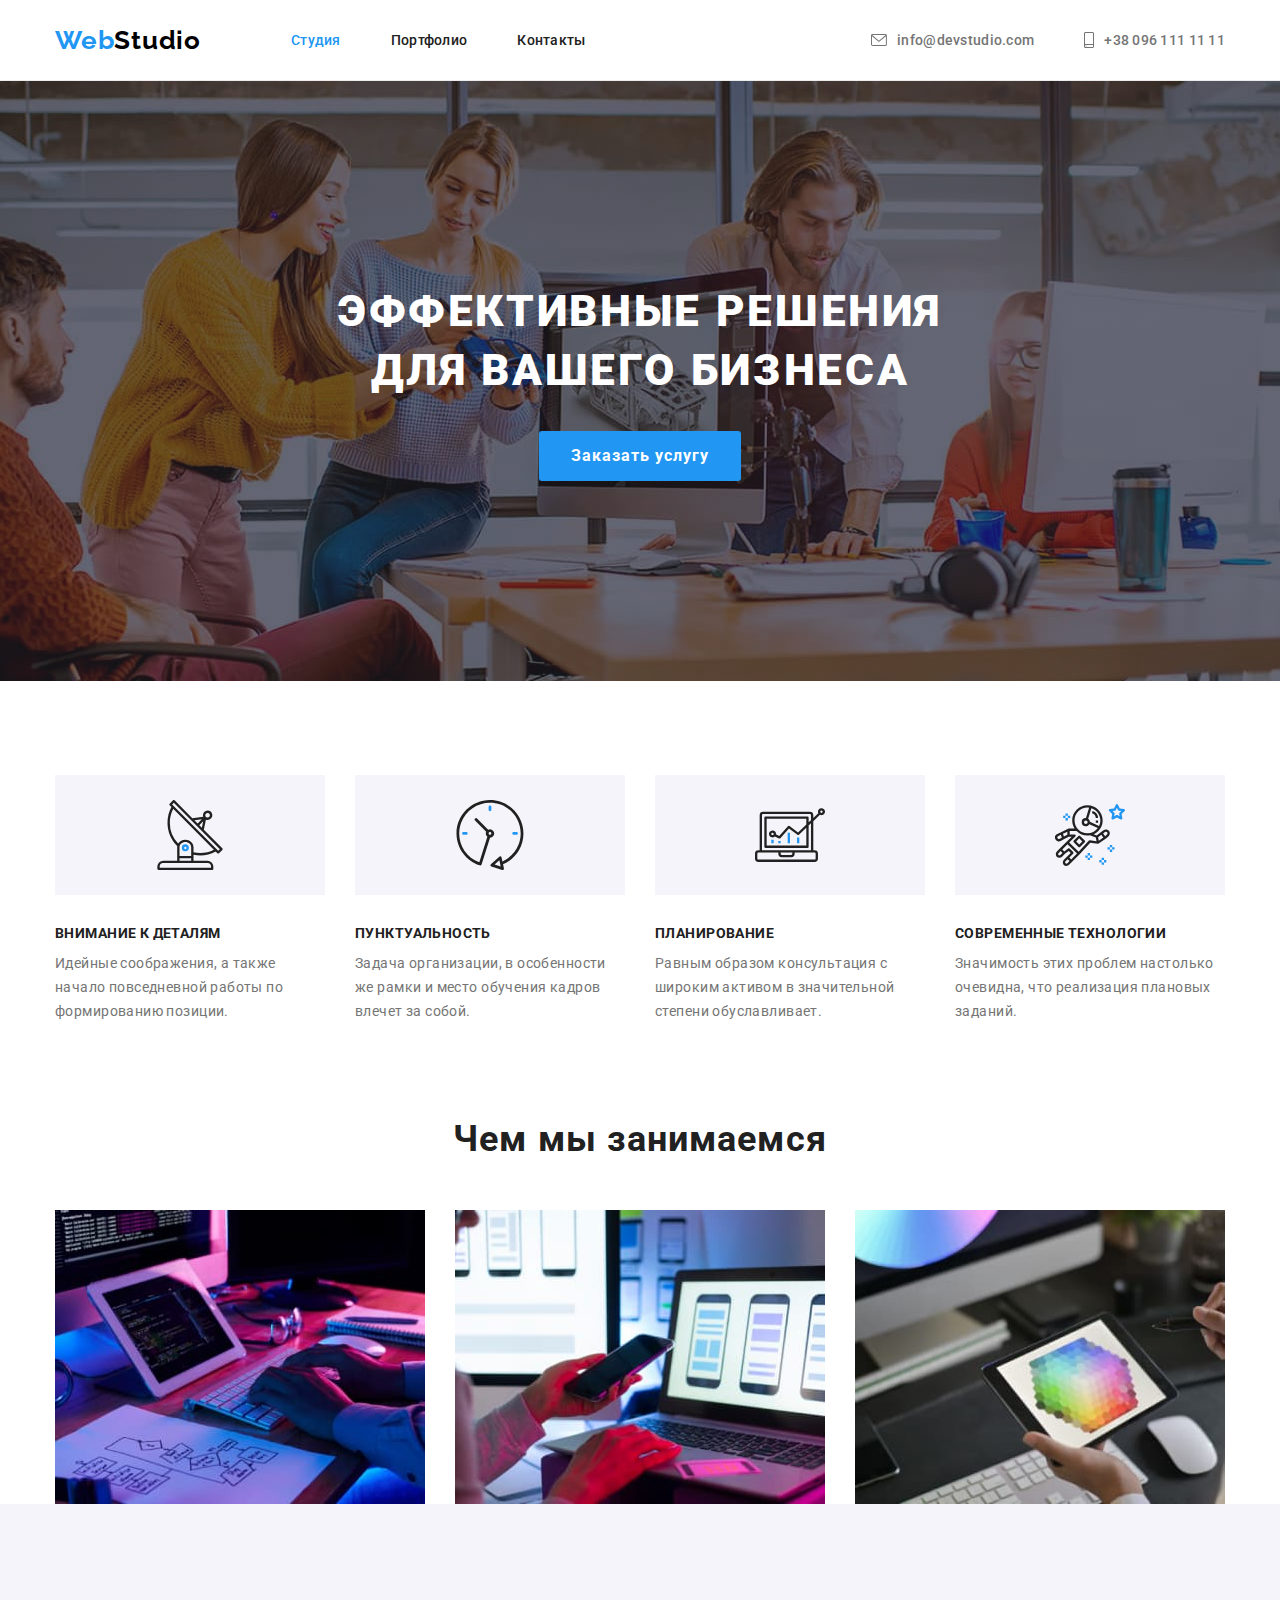
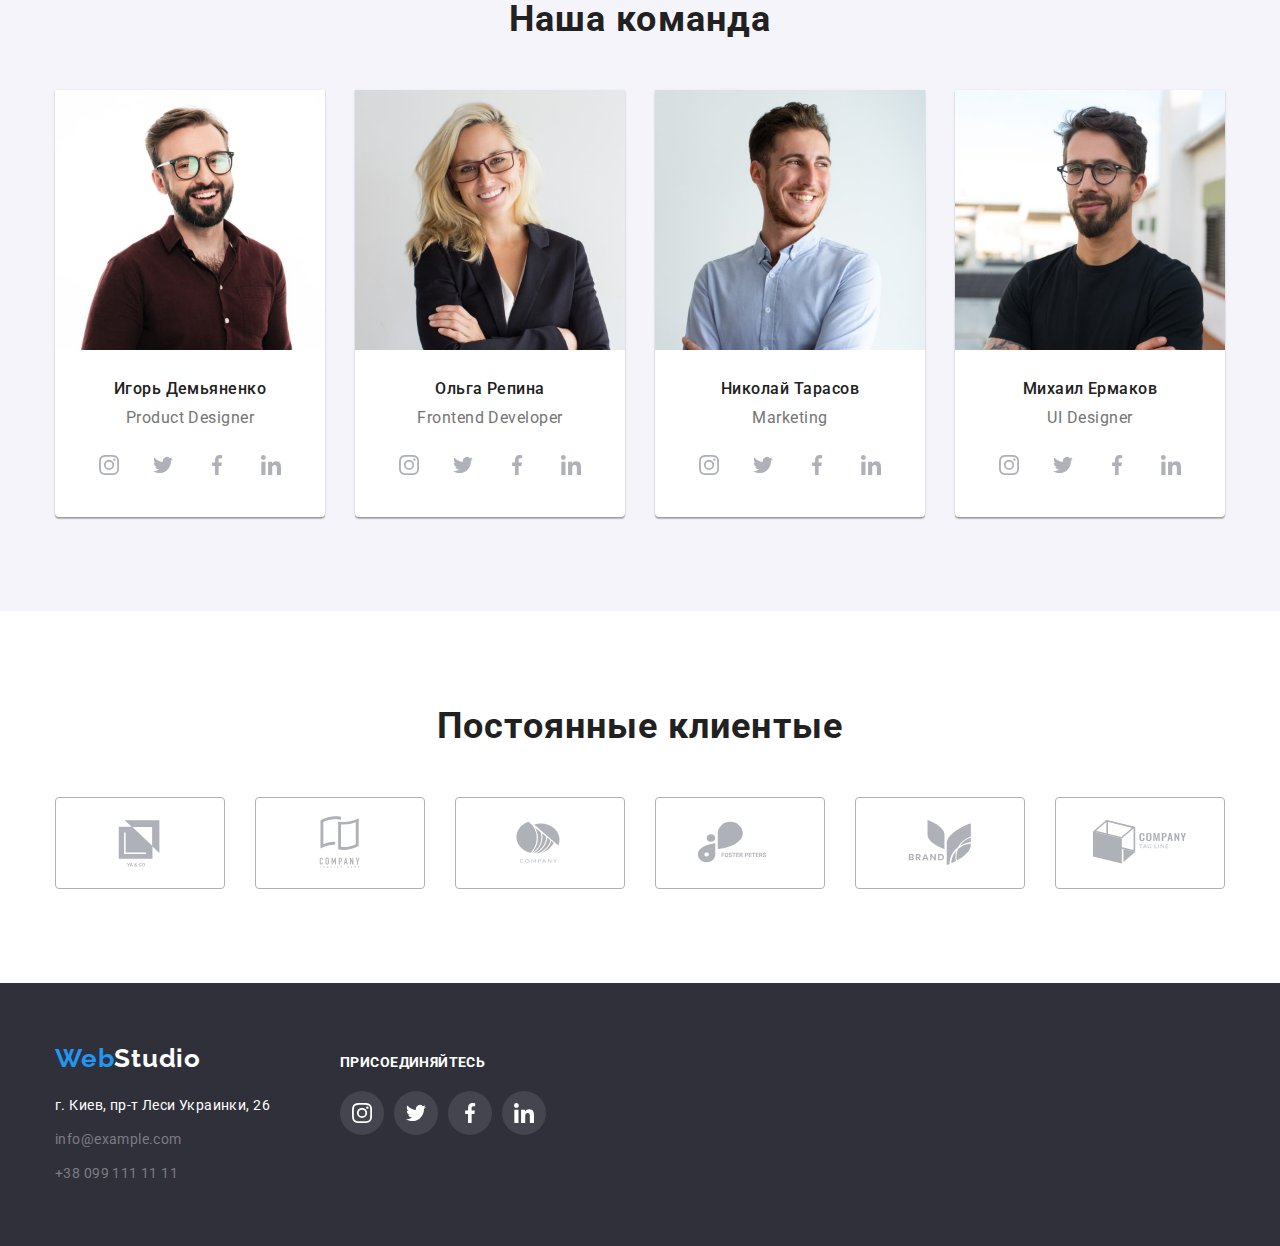
==== commit 9a6b5313: "иконки" ====
--- a/index.html
+++ b/index.html
@@ -25,22 +25,22 @@
                     </ul>
                 </nav>   
 
-                    <ul class="contact-list">
-                        <li class="contact-item ">
-                            <a href="mailto:info@devstudio.com" class="contact-link mail link">
-                            <svg class="icon-link"  width="16"  height="12">
-                                <use href="./images/icon/symbol-defs.svg#icon-envelope"></use>
-                            </svg>
-                                 info@devstudio.com</a>
-                        </li> 
-                        <li class="contact-item ">
-                            <a href="tel:+380961111111" class="contact-link phone link" > 
-                                <svg class="icon-link" width="10"  height="16">
-                                    <use href="./images/icon/symbol-defs.svg#icon-smartphone"></use>
-                                </svg>   
-                                 +38 096 111 11 11</a>
-                        </li>
-                    </ul>
+                <ul class="contact-list">
+                    <li class="contact-item ">
+                        <a href="mailto:info@devstudio.com" class="contact-link mail link">
+                        <svg class="icon-link-envelope"  width="16"  height="12">
+                            <use href="./images/icon/symbol-defs.svg#icon-envelope"></use>
+                        </svg>
+                             info@devstudio.com</a>
+                    </li> 
+                    <li class="contact-item ">
+                        <a href="tel:+380961111111" class="contact-link phone link" > 
+                            <svg class="icon-link-smartphone" width="10"  height="16">
+                                <use href="./images/icon/symbol-defs.svg#icon-smartphone"></use>
+                            </svg>   
+                             +38 096 111 11 11</a>
+                    </li>
+                </ul>
             </div>
         </header>
         <main>
@@ -105,6 +105,7 @@
             <section class="directions section">
                 <div class="container">
                     <h2 class="directions-title">Чем мы занимаемся</h2>
+                   
                     <ul class="directions-list"> 
                         <li class="directions-item">
                             <a href="#" class="directions-link"><img src="./images/box1.jpg" alt="Работает за компютером"  width="370" height="297"></a>
@@ -115,6 +116,7 @@
                         <li class="directions-item"><a href="#" class="directions-link"><img src="./images/box3.jpg" alt="Выбирает цвет в палитре" width="370" height="297"></a>
                          </li>
                      </ul>
+
                  </div>
             </section>   
             <!--Наша команда-->
--- a/css/style.css
+++ b/css/style.css
@@ -126,9 +126,8 @@
     color: var(--accent-color);
 }
 /* Иконки*/
-.icon-link{
-    width: 16px;
-    height: 12px;
+.icon-link-envelope,
+.icon-link-smartphone{
     fill: currentColor;
     margin-right: 10px;
    /* color: var(--accent-color);*/
@@ -517,7 +516,6 @@
     line-height: 1.17;
     text-transform: uppercase;
     letter-spacing: 0.03em;
-    text-align: center;
 }
 
 .footer-social{
@@ -537,9 +535,7 @@
 }
 .footer-container{
     display: flex;
-}
-.footer-title{
-    display: flex;
+    align-items: baseline;
 }
 .footer-social-item+.footer-social-item{
     margin-left: 10px;
@@ -547,9 +543,6 @@
 .footer-social-list{
     margin-left: 70px;
 }
-.footer-container{
-    align-items: baseline;
-} 
 .footer-social-icon{
     fill: var(--primary-color-white);
 }
@@ -608,9 +601,9 @@
 .filter-button:focus {
     background-color: var(--accent-color);
     color: var(--primary-color-white);
-
-    box-shadow: 0 2px 2px 0 #000000, 
-    0 1px 2px 0 #000000;
+    box-shadow: 0px 3px 1px rgba(0, 0, 0, 0.1), 
+    0px 1px 2px rgba(0, 0, 0, 0.08), 0px 2px 2px rgba(0, 0, 0, 0.12);
+    border-radius: 4px;
 }
 
 /*projects-list*/
@@ -618,19 +611,19 @@
 .projects-list{
     display: flex;
     flex-wrap: wrap;
-    margin: -15px;
-    
+    margin: -15px; 
 }
 /*Тени*/
 .projects-list-item{
     margin: 15px;
     flex-basis: calc((100% - 90px) / 3);
-   
-}
-.projects-link:hover{
+}
+.projects-link:hover,
+.projects-link:focus{
     display: block;
-    box-shadow: 1px 4px 6px 0 #000000, 
-    0 4px 4px 0 #000000;
+    box-shadow: 0px 1px 1px rgba(0, 0, 0, 0.12),
+     0px 4px 4px rgba(0, 0, 0, 0.06),
+     1px 4px 6px rgba(0, 0, 0, 0.16);
 }
 .projects-list-title {
     color: var(--title-text-color);
